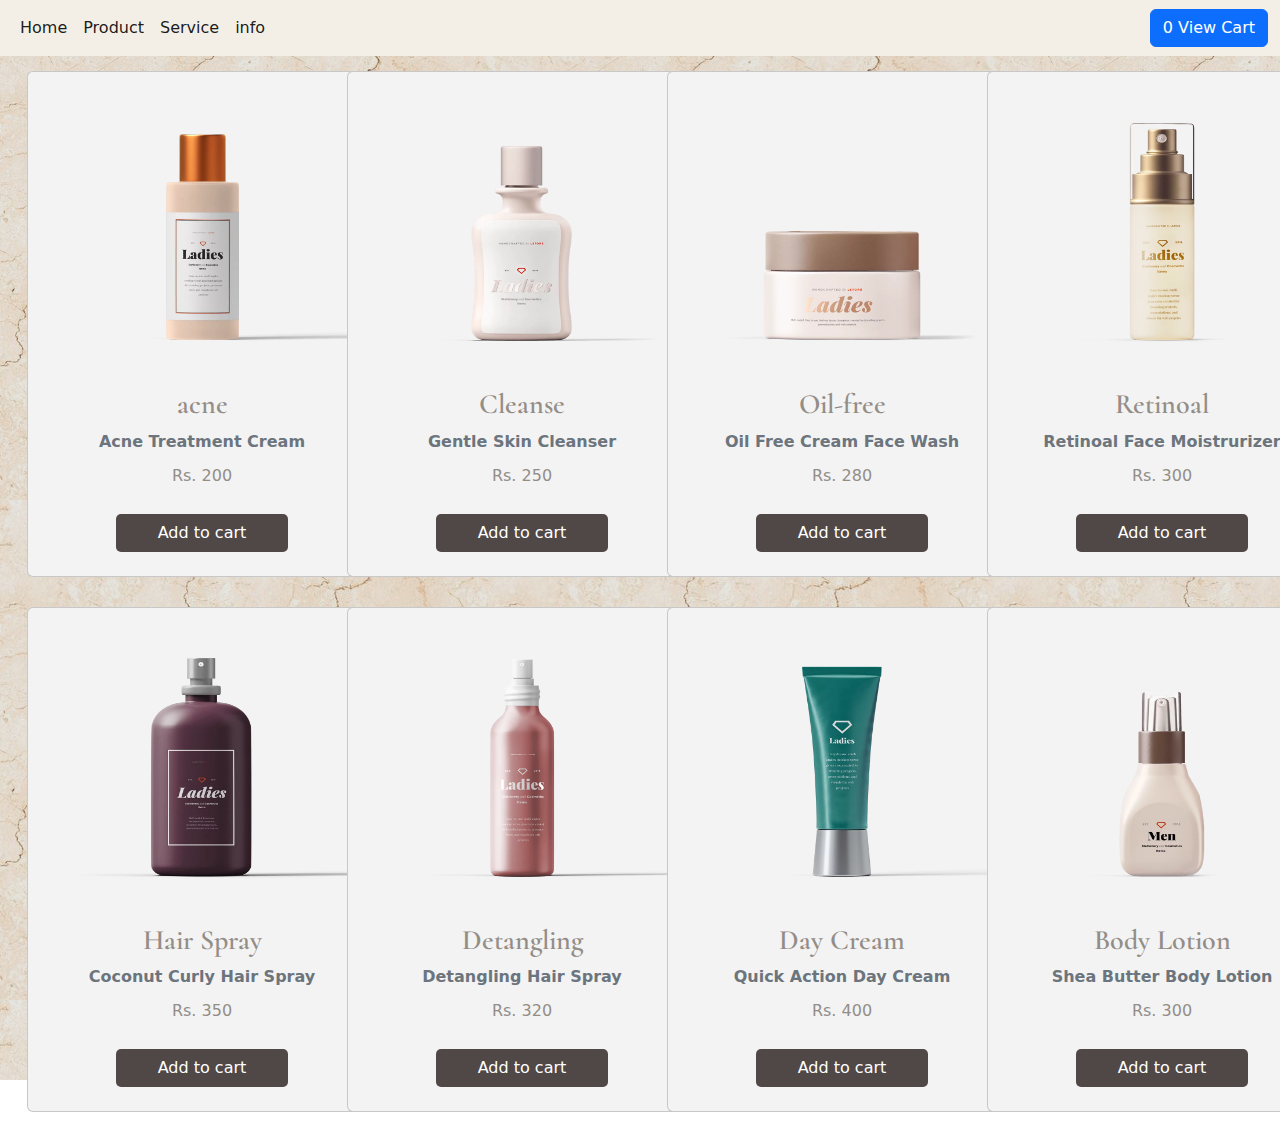
==== index.html @ 15d36c14 "First Commit" ====
<!DOCTYPE html>
<html lang="en">

<head>
    <meta charset="UTF-8">
    <meta name="viewport" content="width=device-width, initial-scale=1.0">
    <title>Add to cart</title>

    <!-- fontawesome -->
    <link rel="stylesheet" href="https://cdnjs.cloudflare.com/ajax/libs/font-awesome/6.4.2/css/all.min.css">

    <!-- bootstrap -->
    <link rel="stylesheet" href="asset/css/bootstrap.min.css">

    <!-- style -->
    <link rel="stylesheet" href="asset/css/style.css">
</head>

<body>

    <div id="header">

    </div>


    <section>
        <div class="all-cards flex-wrap">

        </div>
    </section>



    <script src="asset/js/header.js" defer></script>

 
    <script>
        let product = [
            { title: "acne", desc: "Acne Treatment Cream", url: "./asset/images/img1.webp", price: "200" },
            { title: "Cleanse", desc: "Gentle Skin Cleanser", url: "./asset/images/img2.webp", price: "250" },
            { title: "Oil-free", desc: "Oil Free Cream Face Wash", url: "./asset/images/img3.webp", price: "280" },
            { title: "Retinoal", desc: "Retinoal Face Moistrurizer", url: "./asset/images/img4.webp", price: "300" },
            { title: "Hair Spray", desc: "Coconut Curly Hair Spray", url: "./asset/images/img5.webp", price: "350" },
            { title: "Detangling", desc: "Detangling Hair Spray", url: "./asset/images/img6.webp", price: "320" },
            { title: "Day Cream", desc: "Quick Action Day Cream", url: "./asset/images/img7.webp", price: "400" },
            { title: "Body Lotion", desc: "Shea Butter Body Lotion", url: "./asset/images/img8.webp", price: "300" },
        ]

        window.addEventListener("DOMContentLoaded",() => {
            let cartProducts = JSON.parse(localStorage.getItem("cart-data")) || [];
            let count = document.getElementById("count"); 
            count.innerHTML = cartProducts.length;          
        });
        let cards = '';

        product.forEach(function (product, idx) {
            cards += `  
                <div class="w-3">
                    <div class="card position-relative">
                        <div class="cart-image text-center">
                            <img src="${product.url}" class="card-img-top" alt="...">    
                        </div>
                        <div class="card-body">
                            <h3 class="product-name text-center text-muted-2 fw-semibold">${product.title}</h3>
                            <p class="card-text text-center text-muted fw-bold">${product.desc}</p>
                            <p class="card-text text-center text-muted-2">Rs. <span class="product-price">${product.price}</span></p>
                            <div class="cart-btn-wrapper d-flex align-items-center justify-content-center">
                                <button class="addbutton mt-3 mb-2" onclick="addCart(${idx})">Add to cart</button>
                            </div>
                        </div>
                    </div>
                </div>
            `;
        }); 

        const entireCard = document.querySelector(".all-cards");
        entireCard.innerHTML = cards;

        function addCart(idx) {
            let parentElem = document.querySelectorAll(".w-3 .card")[idx];
            const img = parentElem.querySelector(".card-img-top").src;
            const nm = parentElem.querySelector(".product-name").innerHTML;
            const prc = parentElem.querySelector(".product-price").innerHTML;
            let cartProducts = JSON.parse(localStorage.getItem("cart-data")) || [];
            let index = cartProducts.findIndex(product => product.name == nm)
            if (index == -1) {
                let productDetail = {
                    name: nm,
                    price: prc,
                    image: img,
                    qty: 1,
                }
                cartProducts.push(productDetail)
            } else {
                cartProducts[index].qty++;
            }
            let count = document.getElementById("count"); 
            count.innerHTML = cartProducts.length;
            console.log(count);
            localStorage.setItem("cart-data", JSON.stringify(cartProducts));
            


        }
        

    </script>



</body>

</html>
---- asset/css/style.css ----
@import url('https://fonts.googleapis.com/css2?family=Cormorant:ital,wght@0,300;0,400;1,300;1,400&family=Poppins:ital,wght@0,100;0,200;0,300;0,400;0,500;0,600;0,700;0,900;1,100;1,200;1,300;1,400;1,500;1,600;1,700;1,800;1,900&family=Roboto:ital,wght@0,100;0,300;0,400;0,500;1,100;1,300;1,400;1,500&display=swap');
*{
    margin: 0;
    padding: 0;
    box-sizing: border-box;
}
:root{
    --font--:'Cormorant', serif;
}
body{
    position: relative;
}
nav{
    background-color: rgb(243, 239, 231);
}
body::after{
    content: "";
    position: absolute;
    z-index: -1;
    width: 100%;
    height: 120vh;
    filter: brightness(90%) opacity(1);
    top: 0;
    left: 0;
    background-image: url(../images/tile.jpg);
}
.all-cards{
    display: flex;
    justify-content: center;
    align-items: center;
    height: 100vh;
}
.all-cards img{
    width: 290px;
    height: 300px;
}
.w-150{
    width: 80px;
    height: 80px;
}
.card{
    margin: 15px;
    transition: all 0.5s ease-in-out;
}
.addbutton{
    border: none;
    padding: 7px 42px;
    background-color:rgb(80, 71, 71);
    color: white;
    text-align: center;
    border-radius:5px;
}
.w-3{
    padding: 0 12px;
    width: 25%;
}
.card:hover{
    border:1px solid rgb(107, 100, 100);
}
h3{
    font-family: var(--font--);
}
.close-button{
    padding: 8px 8px;
    border: none;
    background-color: rgb(255 241 241);   
    color: black;
}
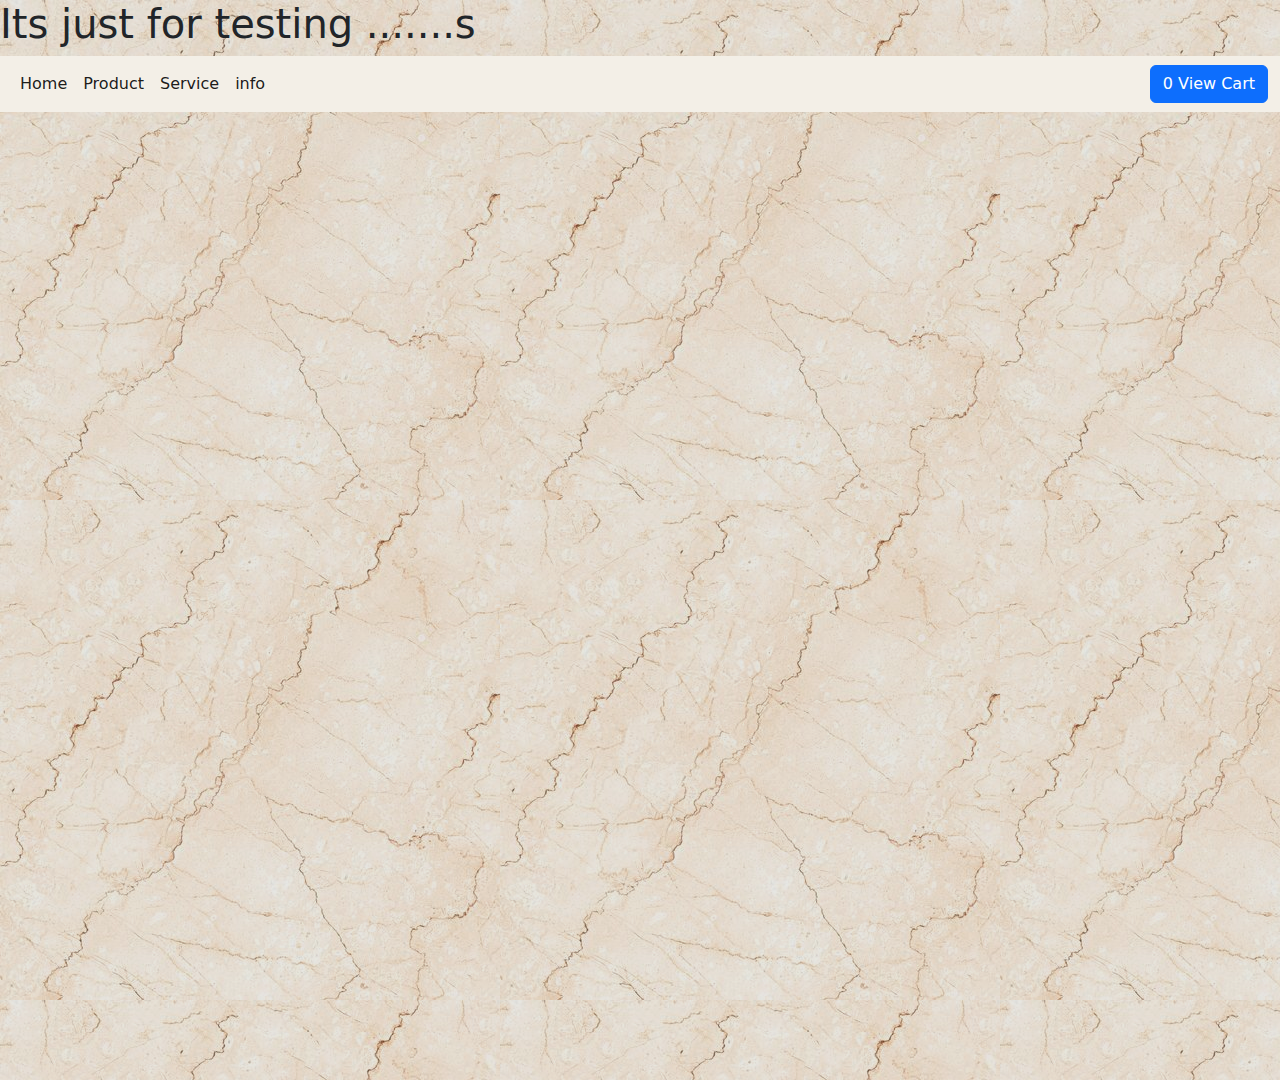
==== commit 38334d59: "removed some code" ====
--- a/index.html
+++ b/index.html
@@ -18,6 +18,8 @@
 
 <body>
 
+    <h1>Its just for testing .......s</h1>
+
     <div id="header">
 
     </div>
@@ -35,43 +37,7 @@
 
  
     <script>
-        let product = [
-            { title: "acne", desc: "Acne Treatment Cream", url: "./asset/images/img1.webp", price: "200" },
-            { title: "Cleanse", desc: "Gentle Skin Cleanser", url: "./asset/images/img2.webp", price: "250" },
-            { title: "Oil-free", desc: "Oil Free Cream Face Wash", url: "./asset/images/img3.webp", price: "280" },
-            { title: "Retinoal", desc: "Retinoal Face Moistrurizer", url: "./asset/images/img4.webp", price: "300" },
-            { title: "Hair Spray", desc: "Coconut Curly Hair Spray", url: "./asset/images/img5.webp", price: "350" },
-            { title: "Detangling", desc: "Detangling Hair Spray", url: "./asset/images/img6.webp", price: "320" },
-            { title: "Day Cream", desc: "Quick Action Day Cream", url: "./asset/images/img7.webp", price: "400" },
-            { title: "Body Lotion", desc: "Shea Butter Body Lotion", url: "./asset/images/img8.webp", price: "300" },
-        ]
-
-        window.addEventListener("DOMContentLoaded",() => {
-            let cartProducts = JSON.parse(localStorage.getItem("cart-data")) || [];
-            let count = document.getElementById("count"); 
-            count.innerHTML = cartProducts.length;          
-        });
-        let cards = '';
-
-        product.forEach(function (product, idx) {
-            cards += `  
-                <div class="w-3">
-                    <div class="card position-relative">
-                        <div class="cart-image text-center">
-                            <img src="${product.url}" class="card-img-top" alt="...">    
-                        </div>
-                        <div class="card-body">
-                            <h3 class="product-name text-center text-muted-2 fw-semibold">${product.title}</h3>
-                            <p class="card-text text-center text-muted fw-bold">${product.desc}</p>
-                            <p class="card-text text-center text-muted-2">Rs. <span class="product-price">${product.price}</span></p>
-                            <div class="cart-btn-wrapper d-flex align-items-center justify-content-center">
-                                <button class="addbutton mt-3 mb-2" onclick="addCart(${idx})">Add to cart</button>
-                            </div>
-                        </div>
-                    </div>
-                </div>
-            `;
-        }); 
+        
 
         const entireCard = document.querySelector(".all-cards");
         entireCard.innerHTML = cards;
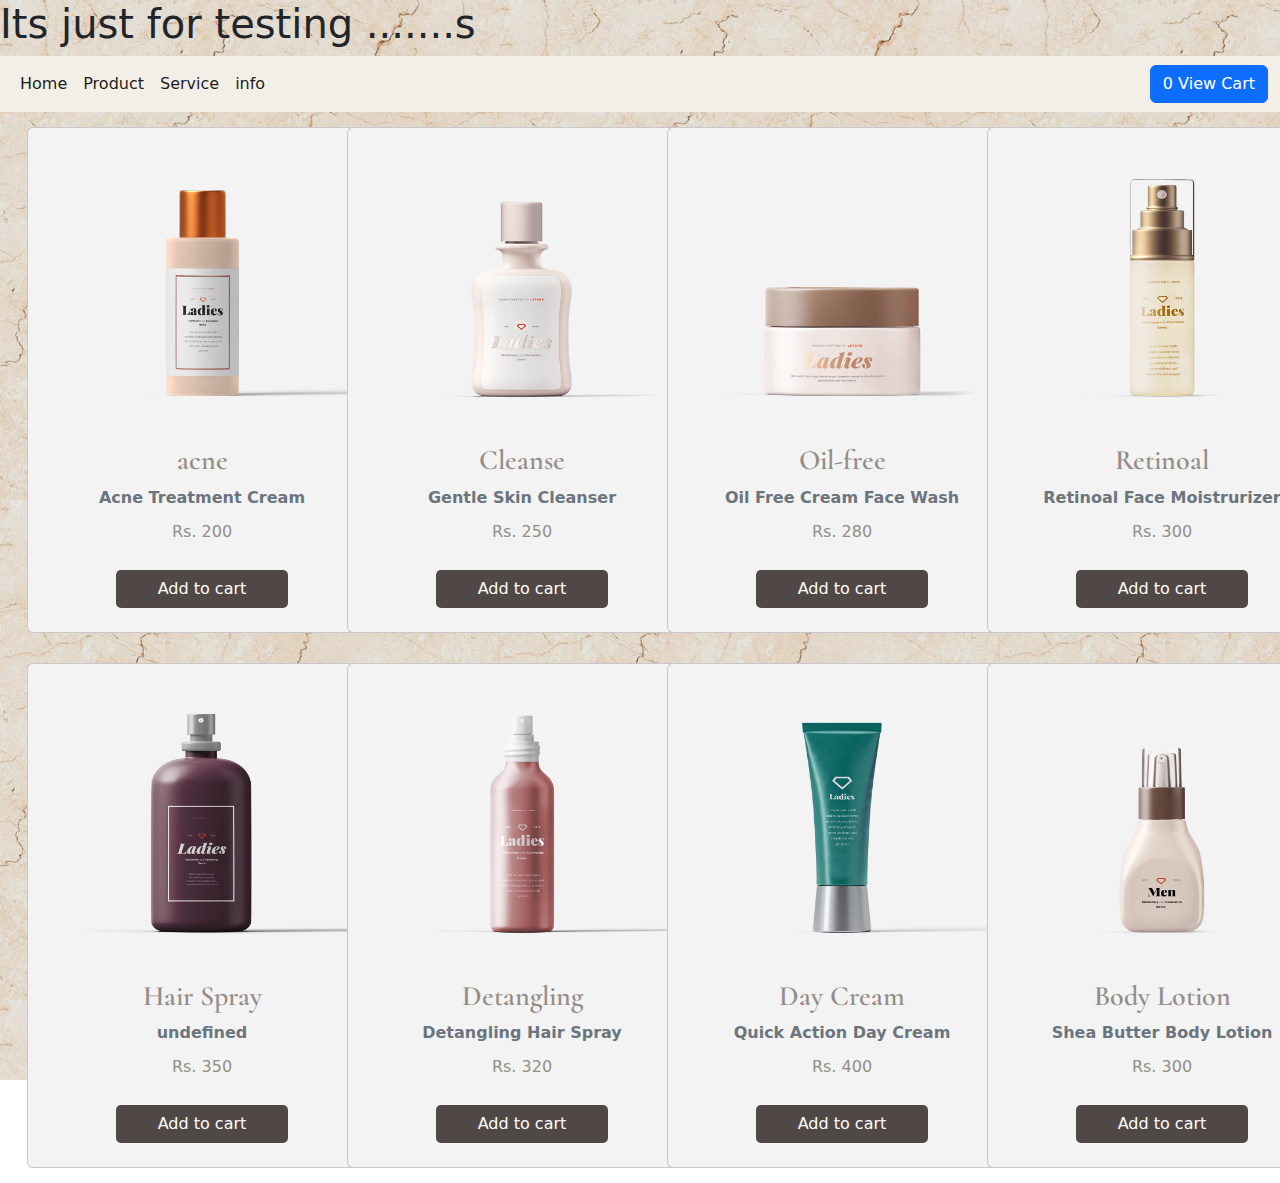
==== commit 5203a453: "added it again" ====
--- a/index.html
+++ b/index.html
@@ -37,7 +37,43 @@
 
  
     <script>
-        
+        let product = [
+            { title: "acne", desc: "Acne Treatment Cream", url: "./asset/images/img1.webp", price: "200" },
+            { title: "Cleanse", desc: "Gentle Skin Cleanser", url: "./asset/images/img2.webp", price: "250" },
+            { title: "Oil-free", desc: "Oil Free Cream Face Wash", url: "./asset/images/img3.webp", price: "280" },
+            { title: "Retinoal", desc: "Retinoal Face Moistrurizer", url: "./asset/images/img4.webp", price: "300" },
+            { title: "Hair Spray", descc: "Coconut Curly Hair Spray", url: "./asset/images/img5.webp", price: "350" },
+            { title: "Detangling", desc: "Detangling Hair Spray", url: "./asset/images/img6.webp", price: "320" },
+            { title: "Day Cream", desc: "Quick Action Day Cream", url: "./asset/images/img7.webp", price: "400" },
+            { title: "Body Lotion", desc: "Shea Butter Body Lotion", url: "./asset/images/img8.webp", price: "300" },
+        ]
+
+        window.addEventListener("DOMContentLoaded",() => {
+            let cartProducts = JSON.parse(localStorage.getItem("cart-data")) || [];
+            let count = document.getElementById("count"); 
+            count.innerHTML = cartProducts.length;          
+        });
+        let cards = '';
+
+        product.forEach(function (product, idx) {
+            cards += `  
+                <div class="w-3">
+                    <div class="card position-relative">
+                        <div class="cart-image text-center">
+                            <img src="${product.url}" class="card-img-top" alt="...">    
+                        </div>
+                        <div class="card-body">
+                            <h3 class="product-name text-center text-muted-2 fw-semibold">${product.title}</h3>
+                            <p class="card-text text-center text-muted fw-bold">${product.desc}</p>
+                            <p class="card-text text-center text-muted-2">Rs. <span class="product-price">${product.price}</span></p>
+                            <div class="cart-btn-wrapper d-flex align-items-center justify-content-center">
+                                <button class="addbutton mt-3 mb-2" onclick="addCart(${idx})">Add to cart</button>
+                            </div>
+                        </div>
+                    </div>
+                </div>
+            `;
+        }); 
 
         const entireCard = document.querySelector(".all-cards");
         entireCard.innerHTML = cards;
